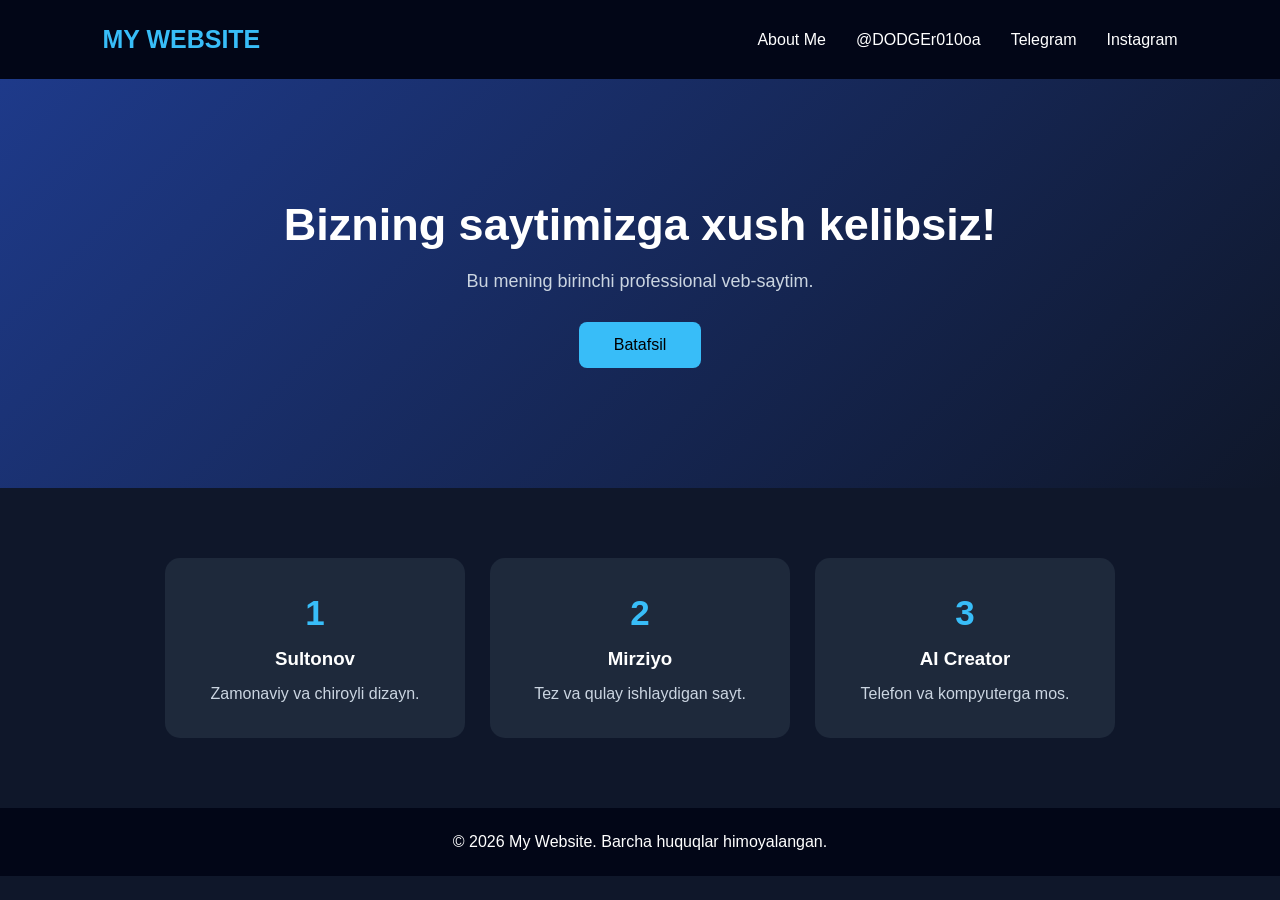
==== index.html @ b44ff692 "Update index.html" ====
<!DOCTYPE html>
<html lang="uz">
<head>
    <meta charset="UTF-8">
    <meta name="viewport" content="width=device-width, initial-scale=1.0">
    <title>Mening saytim</title>
    <link rel="stylesheet" href="style.css">
</head>
<body>

    <header>
        <div class="logo">MY WEBSITE</div>

        <nav>
            <a href="#">About Me</a>
            <a href="https://www.instagram.com/sultonov_svs?srtk=c2JjZ3F0MnAxbW5x">@DODGEr010oa</a>
            <a href="https://t.me/sultonov63">Telegram</a>
            <a href="https://www.instagram.com/sultonov_svs?srtk=c2JjZ3F0MnAxbW5x">Instagram</a>
        </nav>
    </header>

    <section class="hero">
        <h1>Bizning saytimizga xush kelibsiz!</h1>
        <p>Bu mening birinchi professional veb-saytim.</p>
        <button>Batafsil</button>
    </section>

    <section class="cards">
        <div class="card">
            <h2>1</h2>
            <h3>Sultonov</h3>
            <p>Zamonaviy va chiroyli dizayn.</p>
        </div>

        <div class="card">
            <h2>2</h2>
            <h3>Mirziyo</h3>
            <p>Tez va qulay ishlaydigan sayt.</p>
        </div>

        <div class="card">
            <h2>3</h2>
            <h3>AI Creator</h3>
            <p>Telefon va kompyuterga mos.</p>
        </div>
    </section>

    <footer>
        <p>© 2026 My Website. Barcha huquqlar himoyalangan.</p>
    </footer>

</body>
</html>
---- style.css ----
* {
    margin: 0;
    padding: 0;
    box-sizing: border-box;
}

body {
    font-family: Arial, sans-serif;
    background: #0f172a;
    color: white;
}

/* HEADER */

header {
    display: flex;
    justify-content: space-between;
    align-items: center;
    padding: 25px 8%;
    background: #020617;
}

.logo {
    font-size: 25px;
    font-weight: bold;
    color: #38bdf8;
}

nav {
    display: flex;
    gap: 30px;
}

nav a {
    color: white;
    text-decoration: none;
    font-size: 16px;
}

nav a:hover {
    color: #38bdf8;
}

/* HERO */

.hero {
    text-align: center;
    padding: 120px 20px;
    background: linear-gradient(135deg, #1e3a8a, #0f172a);
}

.hero h1 {
    font-size: 45px;
    margin-bottom: 20px;
}

.hero p {
    font-size: 18px;
    color: #cbd5e1;
}

button {
    margin-top: 30px;
    padding: 14px 35px;
    border: none;
    border-radius: 8px;
    background: #38bdf8;
    font-size: 16px;
    cursor: pointer;
}

/* CARDS */

.cards {
    display: flex;
    justify-content: center;
    gap: 25px;
    padding: 70px 8%;
}

.card {
    background: #1e293b;
    padding: 35px;
    width: 300px;
    border-radius: 15px;
    text-align: center;
}

.card h2 {
    color: #38bdf8;
    font-size: 35px;
}

.card h3 {
    margin: 15px 0;
}

.card p {
    color: #cbd5e1;
}

/* FOOTER */

footer {
    text-align: center;
    padding: 25px;
    background: #020617;
}

/* TELEFON UCHUN */

@media (max-width: 768px) {

    header {
        flex-direction: column;
        gap: 20px;
    }

    nav {
        flex-wrap: wrap;
        justify-content: center;
        gap: 15px;
    }

    .hero {
        padding: 80px 20px;
    }

    .hero h1 {
        font-size: 30px;
    }

    .hero p {
        font-size: 16px;
    }

    .cards {
        flex-direction: column;
        align-items: center;
        padding: 40px 20px;
    }

    .card {
        width: 100%;
        max-width: 350px;
    }
}
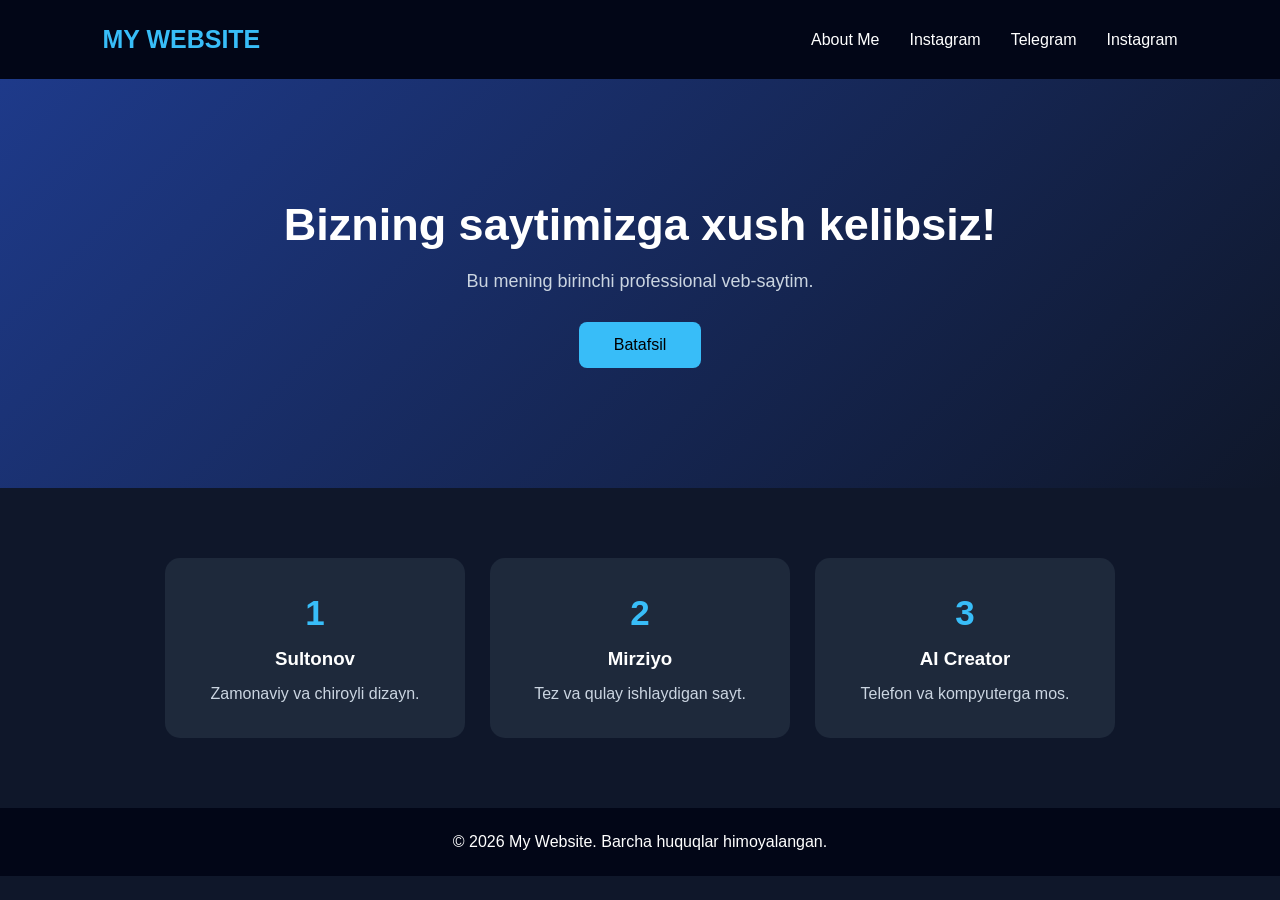
==== commit d094dec6: "Update index.html" ====
--- a/index.html
+++ b/index.html
@@ -13,7 +13,7 @@
 
         <nav>
             <a href="#">About Me</a>
-            <a href="https://www.instagram.com/sultonov_svs?srtk=c2JjZ3F0MnAxbW5x">@DODGEr010oa</a>
+            <a href="https://www.instagram.com/sultonov_svs?srtk=c2JjZ3F0MnAxbW5x">Instagram</a>
             <a href="https://t.me/sultonov63">Telegram</a>
             <a href="https://www.instagram.com/sultonov_svs?srtk=c2JjZ3F0MnAxbW5x">Instagram</a>
         </nav>
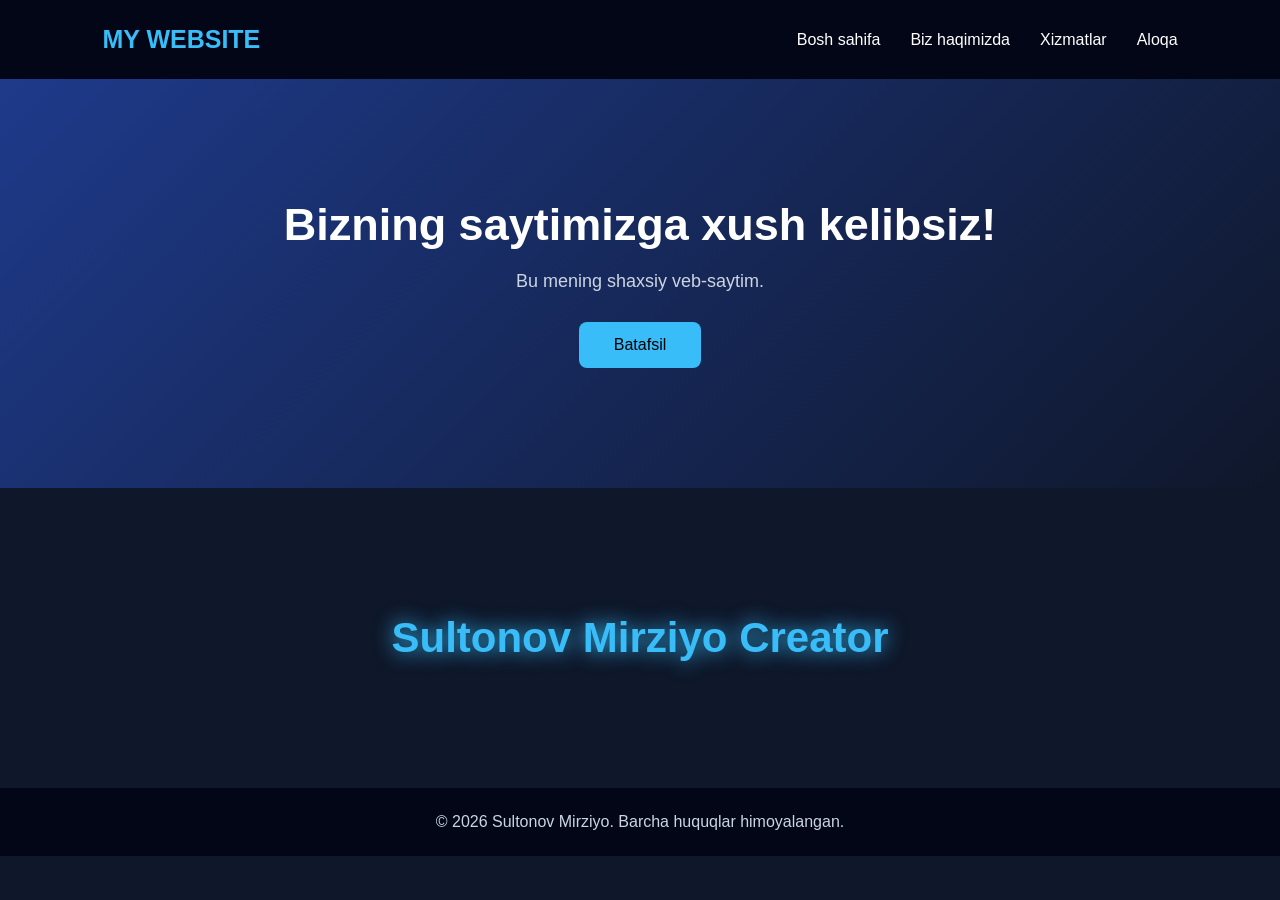
==== commit 0b59e8ed: "Add files via upload" ====
--- a/index.html
+++ b/index.html
@@ -3,7 +3,7 @@
 <head>
     <meta charset="UTF-8">
     <meta name="viewport" content="width=device-width, initial-scale=1.0">
-    <title>Mening saytim</title>
+    <title>Sultonov Mirziyo | Creator</title>
     <link rel="stylesheet" href="style.css">
 </head>
 <body>
@@ -12,42 +12,26 @@
         <div class="logo">MY WEBSITE</div>
 
         <nav>
-            <a href="#">About Me</a>
-            <a href="https://www.instagram.com/sultonov_svs?srtk=c2JjZ3F0MnAxbW5x">Instagram</a>
-            <a href="https://t.me/sultonov63">Telegram</a>
-            <a href="https://www.instagram.com/sultonov_svs?srtk=c2JjZ3F0MnAxbW5x">Instagram</a>
+            <a href="#">Bosh sahifa</a>
+            <a href="#">Biz haqimizda</a>
+            <a href="#">Xizmatlar</a>
+            <a href="#">Aloqa</a>
         </nav>
     </header>
 
     <section class="hero">
         <h1>Bizning saytimizga xush kelibsiz!</h1>
-        <p>Bu mening birinchi professional veb-saytim.</p>
+        <p>Bu mening shaxsiy veb-saytim.</p>
         <button>Batafsil</button>
     </section>
 
     <section class="cards">
-        <div class="card">
-            <h2>1</h2>
-            <h3>Sultonov</h3>
-            <p>Zamonaviy va chiroyli dizayn.</p>
-        </div>
-
-        <div class="card">
-            <h2>2</h2>
-            <h3>Mirziyo</h3>
-            <p>Tez va qulay ishlaydigan sayt.</p>
-        </div>
-
-        <div class="card">
-            <h2>3</h2>
-            <h3>AI Creator</h3>
-            <p>Telefon va kompyuterga mos.</p>
-        </div>
+        <h1>Sultonov Mirziyo Creator</h1>
     </section>
 
     <footer>
-        <p>© 2026 My Website. Barcha huquqlar himoyalangan.</p>
+        <p>© 2026 Sultonov Mirziyo. Barcha huquqlar himoyalangan.</p>
     </footer>
 
 </body>
-</html>
+</html>
--- a/style.css
+++ b/style.css
@@ -35,6 +35,7 @@
     color: white;
     text-decoration: none;
     font-size: 16px;
+    transition: 0.3s;
 }
 
 nav a:hover {
@@ -67,36 +68,29 @@
     background: #38bdf8;
     font-size: 16px;
     cursor: pointer;
+    transition: 0.3s;
 }
 
-/* CARDS */
+button:hover {
+    background: white;
+    transform: scale(1.05);
+}
+
+/* CREATOR */
 
 .cards {
     display: flex;
     justify-content: center;
-    gap: 25px;
-    padding: 70px 8%;
-}
-
-.card {
-    background: #1e293b;
-    padding: 35px;
-    width: 300px;
-    border-radius: 15px;
+    align-items: center;
+    padding: 100px 20px;
+    min-height: 300px;
     text-align: center;
 }
 
-.card h2 {
+.cards h1 {
+    font-size: 42px;
     color: #38bdf8;
-    font-size: 35px;
-}
-
-.card h3 {
-    margin: 15px 0;
-}
-
-.card p {
-    color: #cbd5e1;
+    text-shadow: 0 0 20px #38bdf8;
 }
 
 /* FOOTER */
@@ -105,9 +99,10 @@
     text-align: center;
     padding: 25px;
     background: #020617;
+    color: #cbd5e1;
 }
 
-/* TELEFON UCHUN */
+/* MOBILE */
 
 @media (max-width: 768px) {
 
@@ -134,14 +129,8 @@
         font-size: 16px;
     }
 
-    .cards {
-        flex-direction: column;
-        align-items: center;
-        padding: 40px 20px;
+    .cards h1 {
+        font-size: 30px;
     }
 
-    .card {
-        width: 100%;
-        max-width: 350px;
-    }
 }
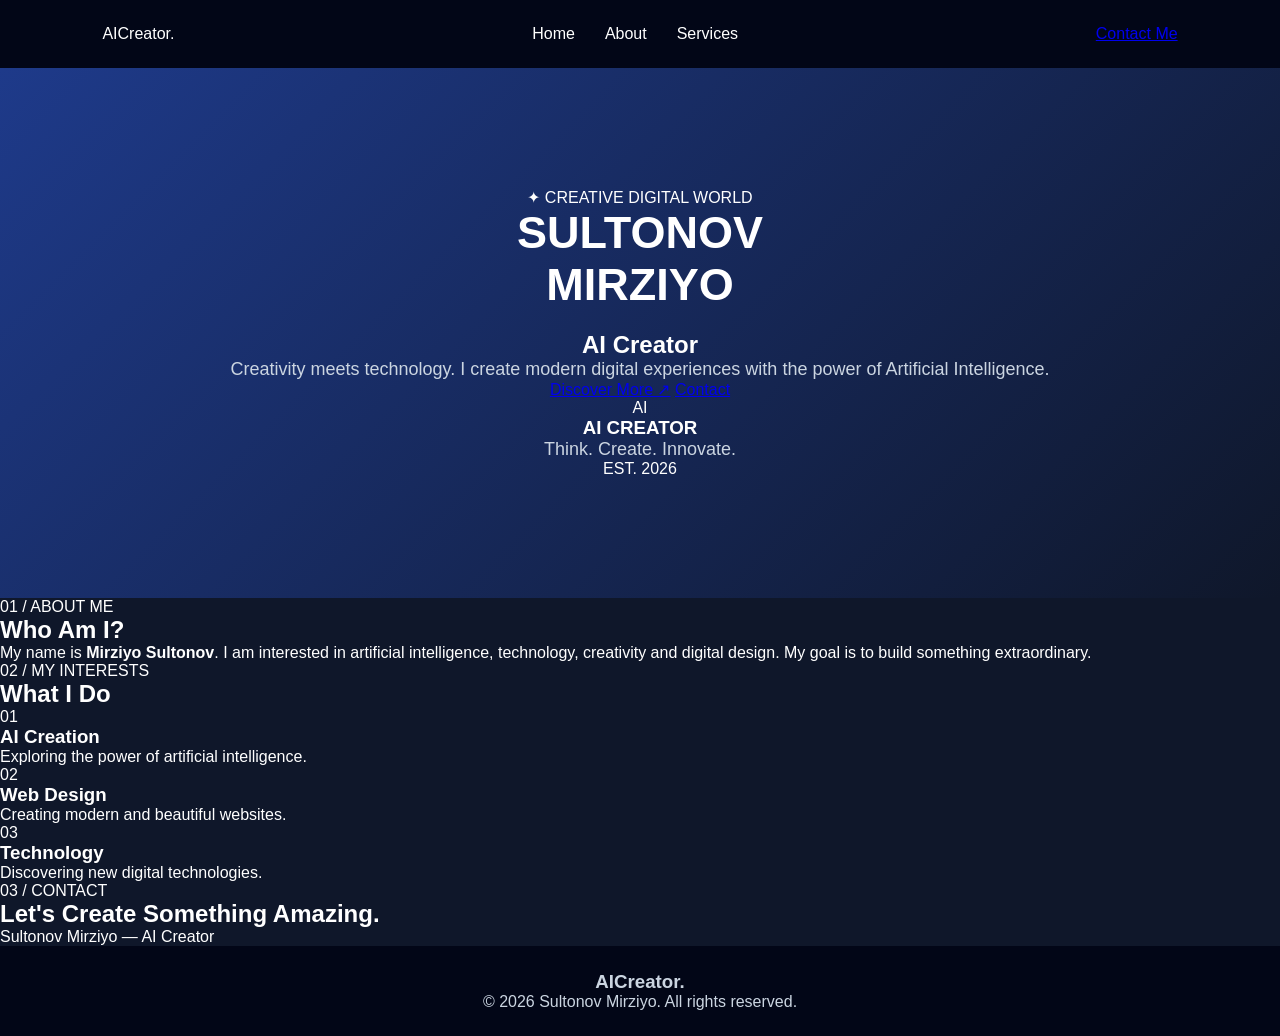
==== commit 869e0481: "Update index.html" ====
--- a/index.html
+++ b/index.html
@@ -3,35 +3,105 @@
 <head>
     <meta charset="UTF-8">
     <meta name="viewport" content="width=device-width, initial-scale=1.0">
-    <title>Sultonov Mirziyo | Creator</title>
+    <title>Sultonov Mirziyo | AI Creator</title>
     <link rel="stylesheet" href="style.css">
 </head>
 <body>
 
-    <header>
-        <div class="logo">MY WEBSITE</div>
+    <header class="navbar">
+        <div class="brand">AI<span>Creator.</span></div>
 
         <nav>
-            <a href="#">Bosh sahifa</a>
-            <a href="#">Biz haqimizda</a>
-            <a href="#">Xizmatlar</a>
-            <a href="#">Aloqa</a>
+            <a href="#home">Home</a>
+            <a href="#about">About</a>
+            <a href="#services">Services</a>
         </nav>
+
+        <a href="#contact" class="nav-btn">Contact Me</a>
     </header>
 
-    <section class="hero">
-        <h1>Bizning saytimizga xush kelibsiz!</h1>
-        <p>Bu mening shaxsiy veb-saytim.</p>
-        <button>Batafsil</button>
-    </section>
+    <main>
 
-    <section class="cards">
-        <h1>Sultonov Mirziyo Creator</h1>
-    </section>
+        <section class="hero" id="home">
+            <div class="hero-content">
+                <div class="tag">✦ CREATIVE DIGITAL WORLD</div>
+
+                <h1>
+                    SULTONOV<br>
+                    <span>MIRZIYO</span>
+                </h1>
+
+                <h2>AI Creator</h2>
+
+                <p>
+                    Creativity meets technology.
+                    I create modern digital experiences
+                    with the power of Artificial Intelligence.
+                </p>
+
+                <div class="hero-buttons">
+                    <a href="#about" class="primary-btn">Discover More ↗</a>
+                    <a href="#contact" class="secondary-btn">Contact</a>
+                </div>
+            </div>
+
+            <div class="hero-card">
+                <div class="circle">AI</div>
+                <h3>AI CREATOR</h3>
+                <p>Think. Create. Innovate.</p>
+                <div class="line"></div>
+                <span>EST. 2026</span>
+            </div>
+        </section>
+
+        <section class="about" id="about">
+            <div class="section-tag">01 / ABOUT ME</div>
+            <h2>Who Am I?</h2>
+            <p>
+                My name is <strong>Mirziyo Sultonov</strong>.
+                I am interested in artificial intelligence,
+                technology, creativity and digital design.
+                My goal is to build something extraordinary.
+            </p>
+        </section>
+
+        <section class="services" id="services">
+            <div class="section-tag">02 / MY INTERESTS</div>
+            <h2>What I Do</h2>
+
+            <div class="service-grid">
+                <div class="service-box">
+                    <span>01</span>
+                    <h3>AI Creation</h3>
+                    <p>Exploring the power of artificial intelligence.</p>
+                </div>
+
+                <div class="service-box">
+                    <span>02</span>
+                    <h3>Web Design</h3>
+                    <p>Creating modern and beautiful websites.</p>
+                </div>
+
+                <div class="service-box">
+                    <span>03</span>
+                    <h3>Technology</h3>
+                    <p>Discovering new digital technologies.</p>
+                </div>
+            </div>
+        </section>
+
+        <section class="contact" id="contact">
+            <div class="section-tag">03 / CONTACT</div>
+            <h2>Let's Create Something Amazing.</h2>
+            <p>Sultonov Mirziyo — AI Creator</p>
+        </section>
+
+    </main>
 
     <footer>
-        <p>© 2026 Sultonov Mirziyo. Barcha huquqlar himoyalangan.</p>
+        <h3>AI<span>Creator.</span></h3>
+        <p>© 2026 Sultonov Mirziyo. All rights reserved.</p>
     </footer>
 
 </body>
-</html>+</html>
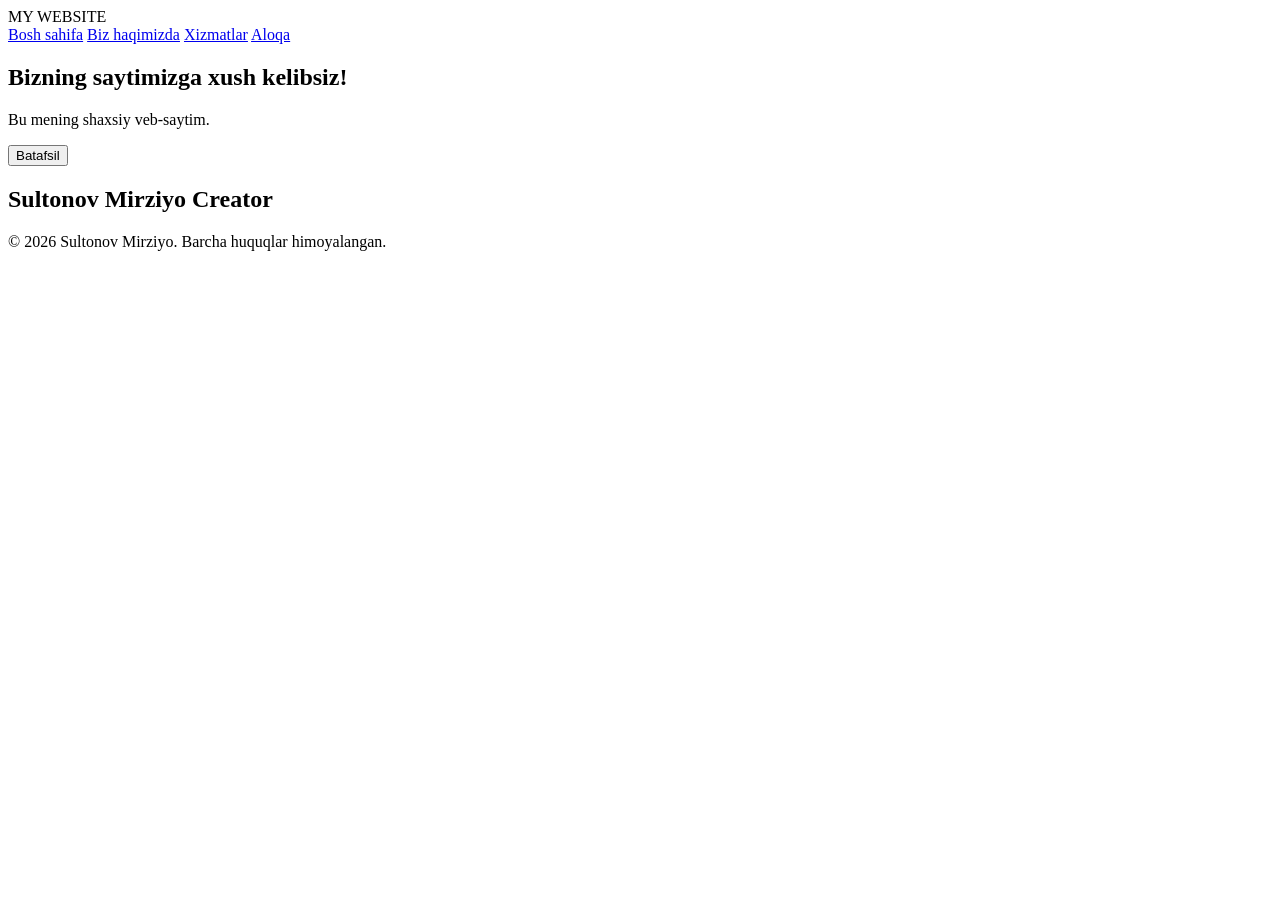
==== commit 120de2bf: "Add files via upload" ====
--- a/index.html
+++ b/index.html
@@ -3,105 +3,35 @@
 <head>
     <meta charset="UTF-8">
     <meta name="viewport" content="width=device-width, initial-scale=1.0">
-    <title>Sultonov Mirziyo | AI Creator</title>
+    <title>Sultonov Mirziyo | Creator</title>
     <link rel="stylesheet" href="style.css">
 </head>
 <body>
 
-    <header class="navbar">
-        <div class="brand">AI<span>Creator.</span></div>
+    <header>
+        <div class="logo">MY WEBSITE</div>
 
         <nav>
-            <a href="#home">Home</a>
-            <a href="#about">About</a>
-            <a href="#services">Services</a>
+            <a href="#">Bosh sahifa</a>
+            <a href="#">Biz haqimizda</a>
+            <a href="#">Xizmatlar</a>
+            <a href="#">Aloqa</a>
         </nav>
-
-        <a href="#contact" class="nav-btn">Contact Me</a>
     </header>
 
-    <main>
+    <section class="hero">
+        <h1>Bizning saytimizga xush kelibsiz!</h1>
+        <p>Bu mening shaxsiy veb-saytim.</p>
+        <button>Batafsil</button>
+    </section>
 
-        <section class="hero" id="home">
-            <div class="hero-content">
-                <div class="tag">✦ CREATIVE DIGITAL WORLD</div>
-
-                <h1>
-                    SULTONOV<br>
-                    <span>MIRZIYO</span>
-                </h1>
-
-                <h2>AI Creator</h2>
-
-                <p>
-                    Creativity meets technology.
-                    I create modern digital experiences
-                    with the power of Artificial Intelligence.
-                </p>
-
-                <div class="hero-buttons">
-                    <a href="#about" class="primary-btn">Discover More ↗</a>
-                    <a href="#contact" class="secondary-btn">Contact</a>
-                </div>
-            </div>
-
-            <div class="hero-card">
-                <div class="circle">AI</div>
-                <h3>AI CREATOR</h3>
-                <p>Think. Create. Innovate.</p>
-                <div class="line"></div>
-                <span>EST. 2026</span>
-            </div>
-        </section>
-
-        <section class="about" id="about">
-            <div class="section-tag">01 / ABOUT ME</div>
-            <h2>Who Am I?</h2>
-            <p>
-                My name is <strong>Mirziyo Sultonov</strong>.
-                I am interested in artificial intelligence,
-                technology, creativity and digital design.
-                My goal is to build something extraordinary.
-            </p>
-        </section>
-
-        <section class="services" id="services">
-            <div class="section-tag">02 / MY INTERESTS</div>
-            <h2>What I Do</h2>
-
-            <div class="service-grid">
-                <div class="service-box">
-                    <span>01</span>
-                    <h3>AI Creation</h3>
-                    <p>Exploring the power of artificial intelligence.</p>
-                </div>
-
-                <div class="service-box">
-                    <span>02</span>
-                    <h3>Web Design</h3>
-                    <p>Creating modern and beautiful websites.</p>
-                </div>
-
-                <div class="service-box">
-                    <span>03</span>
-                    <h3>Technology</h3>
-                    <p>Discovering new digital technologies.</p>
-                </div>
-            </div>
-        </section>
-
-        <section class="contact" id="contact">
-            <div class="section-tag">03 / CONTACT</div>
-            <h2>Let's Create Something Amazing.</h2>
-            <p>Sultonov Mirziyo — AI Creator</p>
-        </section>
-
-    </main>
+    <section class="cards">
+        <h1>Sultonov Mirziyo Creator</h1>
+    </section>
 
     <footer>
-        <h3>AI<span>Creator.</span></h3>
-        <p>© 2026 Sultonov Mirziyo. All rights reserved.</p>
+        <p>© 2026 Sultonov Mirziyo. Barcha huquqlar himoyalangan.</p>
     </footer>
 
 </body>
-</html>
+</html>
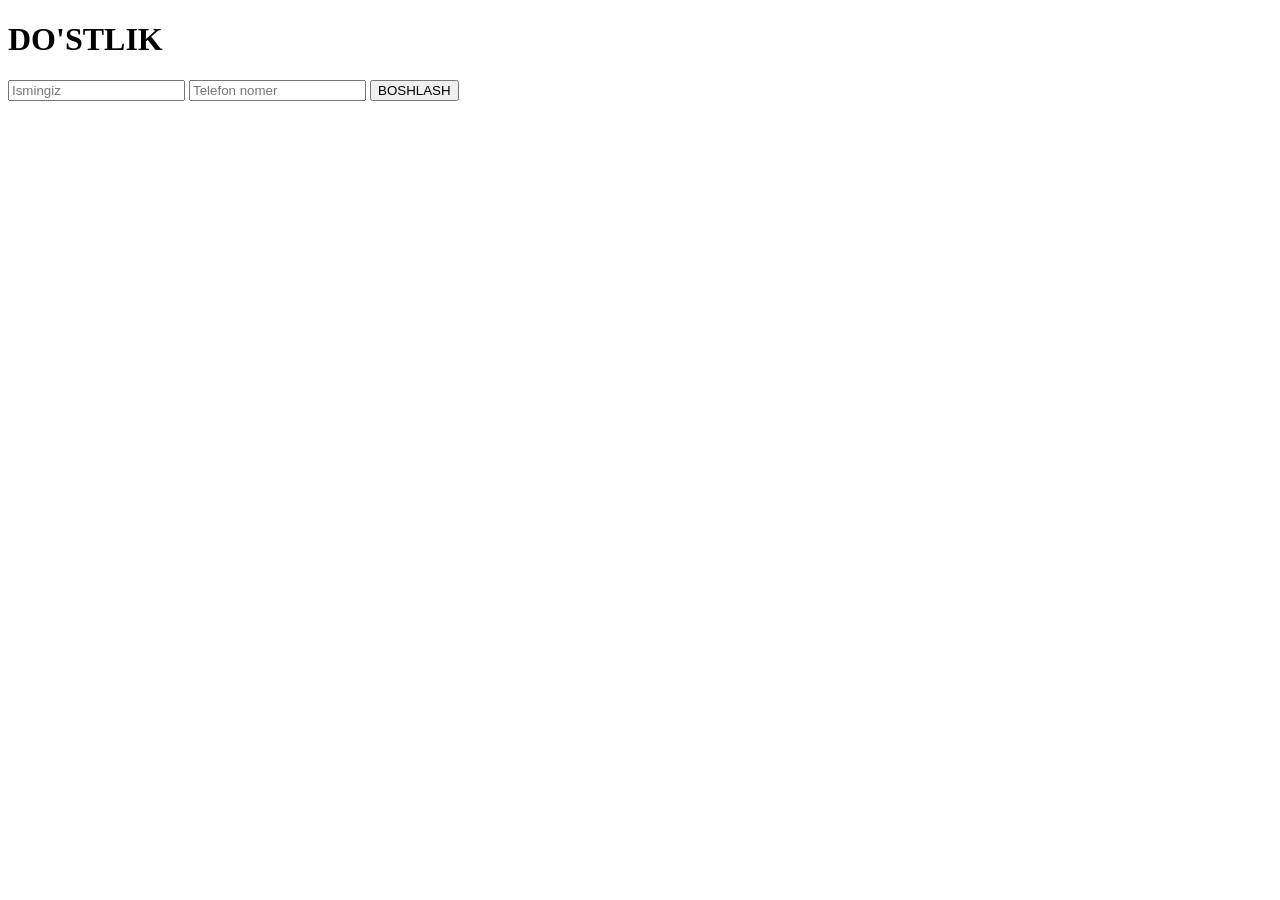
==== commit a5a4f3a8: "Update index.html" ====
--- a/index.html
+++ b/index.html
@@ -1,37 +1,40 @@
+
 <!DOCTYPE html>
 <html lang="uz">
 <head>
     <meta charset="UTF-8">
     <meta name="viewport" content="width=device-width, initial-scale=1.0">
-    <title>Sultonov Mirziyo | Creator</title>
+    <title>DO'STLIK</title>
     <link rel="stylesheet" href="style.css">
 </head>
 <body>
 
-    <header>
-        <div class="logo">MY WEBSITE</div>
+    <div class="login">
+        <h1>DO'STLIK</h1>
 
-        <nav>
-            <a href="#">Bosh sahifa</a>
-            <a href="#">Biz haqimizda</a>
-            <a href="#">Xizmatlar</a>
-            <a href="#">Aloqa</a>
-        </nav>
-    </header>
+        <input type="text" id="ism" placeholder="Ismingiz">
 
-    <section class="hero">
-        <h1>Bizning saytimizga xush kelibsiz!</h1>
-        <p>Bu mening shaxsiy veb-saytim.</p>
-        <button>Batafsil</button>
-    </section>
+        <input type="tel" id="telefon" placeholder="Telefon nomer">
 
-    <section class="cards">
-        <h1>Sultonov Mirziyo Creator</h1>
-    </section>
+        <button onclick="boshlash()">BOSHLASH</button>
+    </div>
 
-    <footer>
-        <p>© 2026 Sultonov Mirziyo. Barcha huquqlar himoyalangan.</p>
-    </footer>
+    <script>
+        function boshlash() {
+            let ism = document.getElementById("ism").value;
+            let telefon = document.getElementById("telefon").value;
+
+            if (ism === "" || telefon === "") {
+                alert("Iltimos, hamma joyni to'ldiring!");
+                return;
+            }
+
+            localStorage.setItem("ism", ism);
+            localStorage.setItem("telefon", telefon);
+
+            window.location.href = "index2.html";
+        }
+    </script>
 
 </body>
-</html>+</html>
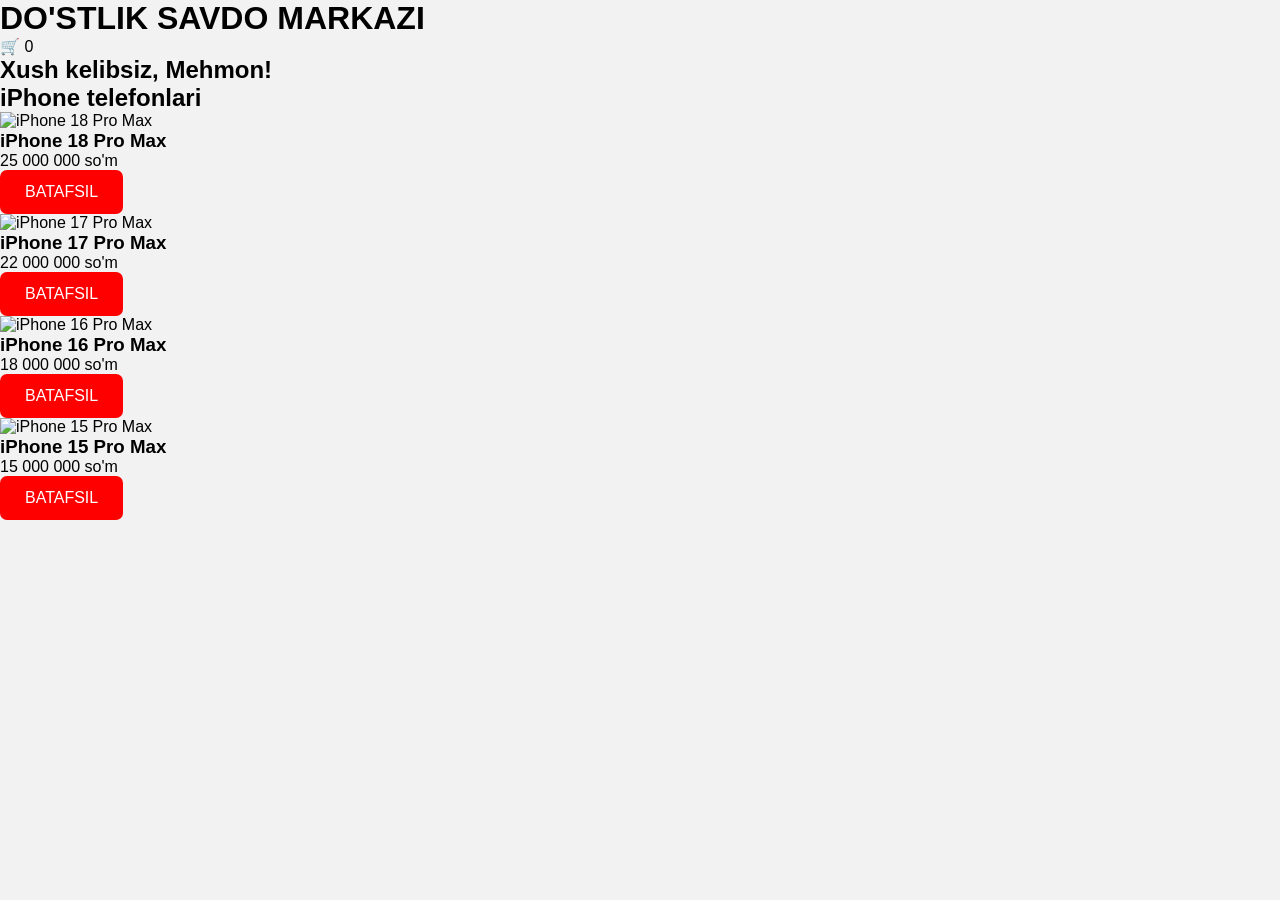
==== commit 31c96ea2: "Update index.html" ====
--- a/index.html
+++ b/index.html
@@ -1,40 +1,81 @@
+
 
 <!DOCTYPE html>
 <html lang="uz">
 <head>
-    <meta charset="UTF-8">
-    <meta name="viewport" content="width=device-width, initial-scale=1.0">
-    <title>DO'STLIK</title>
-    <link rel="stylesheet" href="style.css">
+<meta charset="UTF-8">
+<meta name="viewport" content="width=device-width, initial-scale=1.0">
+<title>DO'STLIK SAVDO MARKAZI</title>
+<link rel="stylesheet" href="style.css">
 </head>
 <body>
 
-    <div class="login">
-        <h1>DO'STLIK</h1>
+<header class="topbar">
+    <h1>DO'STLIK SAVDO MARKAZI</h1>
+    <div class="cart" onclick="location.href='index3.html'">
+        🛒 <span id="cartCount">0</span>
+    </div>
+</header>
 
-        <input type="text" id="ism" placeholder="Ismingiz">
+<h2 class="welcome">Xush kelibsiz, <span id="ism"></span>!</h2>
+<h2 class="section-title">iPhone telefonlari</h2>
 
-        <input type="tel" id="telefon" placeholder="Telefon nomer">
+<div class="products">
 
-        <button onclick="boshlash()">BOSHLASH</button>
+    <div class="product-card" onclick="openProduct(0)">
+        <img src="https://fdn2.gsmarena.com/vv/pics/apple/apple-iphone-16-pro-max-1.jpg" alt="iPhone 18 Pro Max">
+        <h3>iPhone 18 Pro Max</h3>
+        <p>25 000 000 so'm</p>
+        <button>BATAFSIL</button>
     </div>
 
-    <script>
-        function boshlash() {
-            let ism = document.getElementById("ism").value;
-            let telefon = document.getElementById("telefon").value;
+    <div class="product-card" onclick="openProduct(1)">
+        <img src="https://fdn2.gsmarena.com/vv/pics/apple/apple-iphone-17-pro-max-1.jpg" alt="iPhone 17 Pro Max">
+        <h3>iPhone 17 Pro Max</h3>
+        <p>22 000 000 so'm</p>
+        <button>BATAFSIL</button>
+    </div>
 
-            if (ism === "" || telefon === "") {
-                alert("Iltimos, hamma joyni to'ldiring!");
-                return;
-            }
+    <div class="product-card" onclick="openProduct(2)">
+        <img src="https://fdn2.gsmarena.com/vv/pics/apple/apple-iphone-16-pro-max-1.jpg" alt="iPhone 16 Pro Max">
+        <h3>iPhone 16 Pro Max</h3>
+        <p>18 000 000 so'm</p>
+        <button>BATAFSIL</button>
+    </div>
 
-            localStorage.setItem("ism", ism);
-            localStorage.setItem("telefon", telefon);
+    <div class="product-card" onclick="openProduct(3)">
+        <img src="https://fdn2.gsmarena.com/vv/pics/apple/apple-iphone-15-pro-max-1.jpg" alt="iPhone 15 Pro Max">
+        <h3>iPhone 15 Pro Max</h3>
+        <p>15 000 000 so'm</p>
+        <button>BATAFSIL</button>
+    </div>
 
-            window.location.href = "index2.html";
-        }
-    </script>
+</div>
+
+<script>
+const products = [
+    {name:"iPhone 18 Pro Max",price:25000000},
+    {name:"iPhone 17 Pro Max",price:22000000},
+    {name:"iPhone 16 Pro Max",price:18000000},
+    {name:"iPhone 15 Pro Max",price:15000000}
+];
+
+document.getElementById("ism").textContent =
+    localStorage.getItem("ism") || "Mehmon";
+
+function openProduct(index) {
+    localStorage.setItem("selectedProduct", index);
+    location.href = "product.html";
+}
+
+function updateCart() {
+    let cart = JSON.parse(localStorage.getItem("savat")) || [];
+    document.getElementById("cartCount").textContent =
+        cart.reduce((sum,item) => sum + item.qty, 0);
+}
+
+updateCart();
+</script>
 
 </body>
 </html>
--- a/style.css
+++ b/style.css
@@ -0,0 +1,144 @@
+
+* {
+    margin: 0;
+    padding: 0;
+    box-sizing: border-box;
+}
+
+body {
+    background-color: #f2f2f2;
+    font-family: Arial, sans-serif;
+}
+
+.login {
+    width: 400px;
+    margin: 100px auto;
+    padding: 35px;
+    background-color: white;
+    text-align: center;
+    border-radius: 15px;
+    box-shadow: 0 0 15px gray;
+}
+
+.login h1 {
+    color: red;
+    margin-bottom: 30px;
+}
+
+input {
+    width: 100%;
+    padding: 14px;
+    margin-bottom: 20px;
+    border: 1px solid gray;
+    border-radius: 7px;
+    font-size: 16px;
+}
+
+button {
+    background-color: red;
+    color: white;
+    border: none;
+    padding: 13px 25px;
+    border-radius: 7px;
+    cursor: pointer;
+    font-size: 16px;
+}
+
+button:hover {
+    background-color: darkred;
+}
+
+.logo {
+    text-align: center;
+    color: red;
+    padding: 30px;
+}
+
+.salom {
+    text-align: center;
+    margin-bottom: 30px;
+}
+
+.mahsulotlar {
+    display: flex;
+    justify-content: center;
+    gap: 25px;
+    flex-wrap: wrap;
+    padding: 20px;
+}
+
+.card {
+    background-color: white;
+    width: 250px;
+    padding: 20px;
+    text-align: center;
+    border-radius: 12px;
+    box-shadow: 0 0 10px gray;
+}
+
+.card img {
+    width: 100%;
+    height: 220px;
+    object-fit: contain;
+}
+
+.card h2 {
+    font-size: 19px;
+    margin: 15px 0;
+}
+
+.card p {
+    margin-bottom: 15px;
+    font-weight: bold;
+}
+
+.savat {
+    text-align: right;
+    padding: 30px 50px;
+}
+
+.savat h2 {
+    margin-bottom: 15px;
+}
+
+.buyurtma {
+    background-color: white;
+    max-width: 650px;
+    margin: 50px auto;
+    padding: 35px;
+    border-radius: 15px;
+    box-shadow: 0 0 15px gray;
+}
+
+.buyurtma h1 {
+    color: red;
+    text-align: center;
+    margin-bottom: 30px;
+}
+
+.buyurtma h2 {
+    margin: 20px 0;
+}
+
+.buyurtma p {
+    margin: 12px 0;
+    font-size: 17px;
+}
+
+.jami {
+    color: red;
+}
+
+@media (max-width: 600px) {
+    .login {
+        width: 90%;
+    }
+
+    .savat {
+        text-align: center;
+    }
+
+    .buyurtma {
+        width: 95%;
+    }
+}
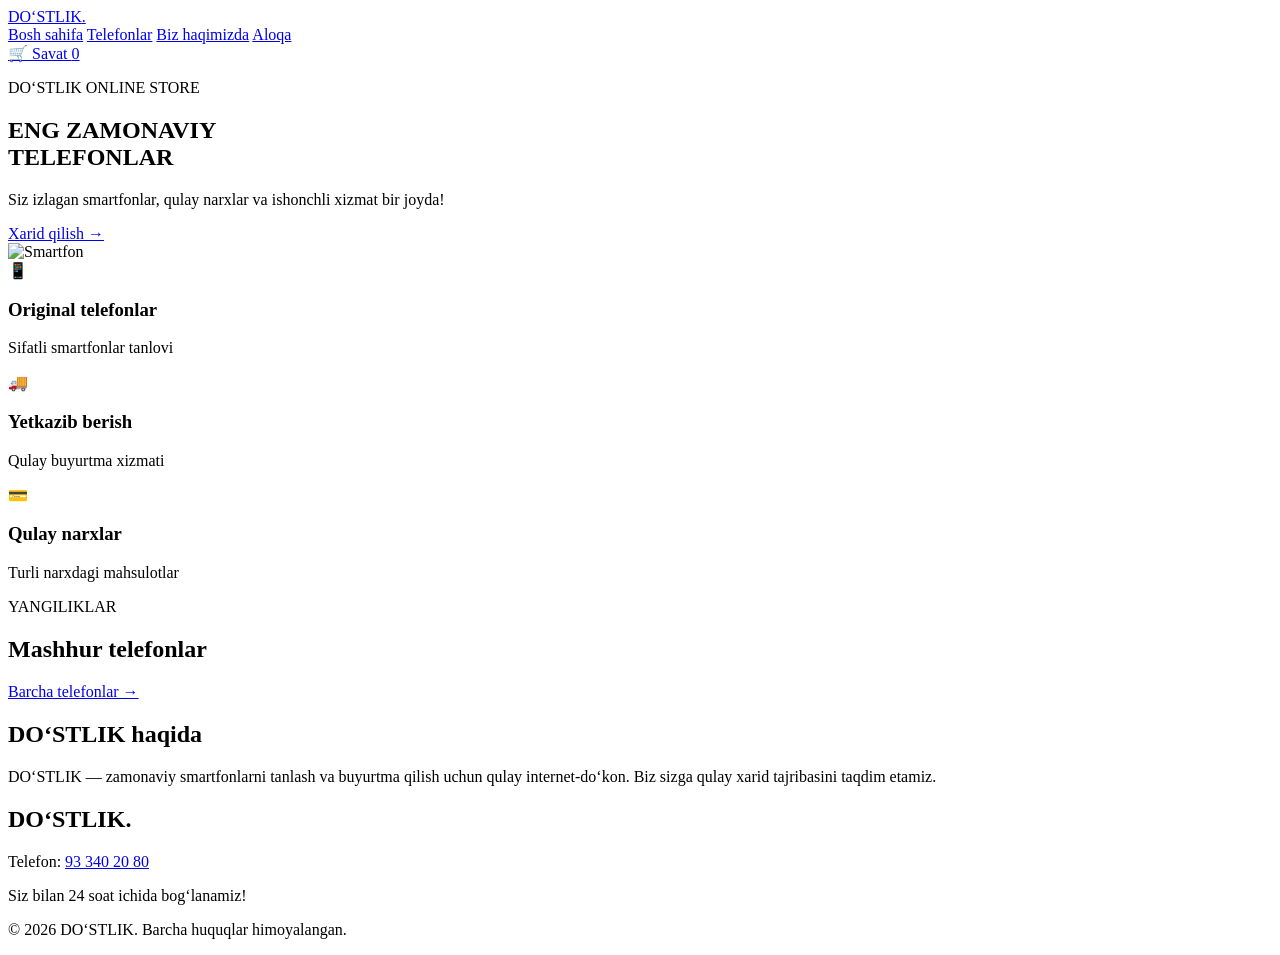
==== commit ecf173a5: "Update index.html" ====
--- a/index.html
+++ b/index.html
@@ -1,81 +1,103 @@
-
 
 <!DOCTYPE html>
 <html lang="uz">
 <head>
-<meta charset="UTF-8">
-<meta name="viewport" content="width=device-width, initial-scale=1.0">
-<title>DO'STLIK SAVDO MARKAZI</title>
-<link rel="stylesheet" href="style.css">
+    <meta charset="UTF-8">
+    <meta name="viewport" content="width=device-width, initial-scale=1.0">
+    <title>DO‘STLIK | Telefonlar do‘koni</title>
+    <link rel="stylesheet" href="style.css">
+    <link rel="stylesheet" href="style2.css">
 </head>
 <body>
 
-<header class="topbar">
-    <h1>DO'STLIK SAVDO MARKAZI</h1>
-    <div class="cart" onclick="location.href='index3.html'">
-        🛒 <span id="cartCount">0</span>
-    </div>
+<header class="header">
+    <a href="index.html" class="logo">DO‘STLIK<span>.</span></a>
+
+    <nav class="navbar">
+        <a href="index.html">Bosh sahifa</a>
+        <a href="index2.html">Telefonlar</a>
+        <a href="#about">Biz haqimizda</a>
+        <a href="#contact">Aloqa</a>
+    </nav>
+
+    <a href="index3.html" class="cart">
+        🛒 Savat <span id="cart-count">0</span>
+    </a>
 </header>
 
-<h2 class="welcome">Xush kelibsiz, <span id="ism"></span>!</h2>
-<h2 class="section-title">iPhone telefonlari</h2>
+<section class="hero">
+    <div class="hero-content">
+        <p class="subtitle">DO‘STLIK ONLINE STORE</p>
+        <h1>ENG ZAMONAVIY<br>
+            <span>TELEFONLAR</span>
+        </h1>
+        <p>
+            Siz izlagan smartfonlar, qulay narxlar
+            va ishonchli xizmat bir joyda!
+        </p>
 
-<div class="products">
-
-    <div class="product-card" onclick="openProduct(0)">
-        <img src="https://fdn2.gsmarena.com/vv/pics/apple/apple-iphone-16-pro-max-1.jpg" alt="iPhone 18 Pro Max">
-        <h3>iPhone 18 Pro Max</h3>
-        <p>25 000 000 so'm</p>
-        <button>BATAFSIL</button>
+        <a href="index2.html" class="main-btn">
+            Xarid qilish →
+        </a>
     </div>
 
-    <div class="product-card" onclick="openProduct(1)">
-        <img src="https://fdn2.gsmarena.com/vv/pics/apple/apple-iphone-17-pro-max-1.jpg" alt="iPhone 17 Pro Max">
-        <h3>iPhone 17 Pro Max</h3>
-        <p>22 000 000 so'm</p>
-        <button>BATAFSIL</button>
+    <div class="hero-image">
+        <img src="https://images.unsplash.com/photo-1592750475338-74b7b21085ab?w=800"
+             alt="Smartfon">
+    </div>
+</section>
+
+<section class="features">
+    <div class="feature">
+        <span>📱</span>
+        <h3>Original telefonlar</h3>
+        <p>Sifatli smartfonlar tanlovi</p>
     </div>
 
-    <div class="product-card" onclick="openProduct(2)">
-        <img src="https://fdn2.gsmarena.com/vv/pics/apple/apple-iphone-16-pro-max-1.jpg" alt="iPhone 16 Pro Max">
-        <h3>iPhone 16 Pro Max</h3>
-        <p>18 000 000 so'm</p>
-        <button>BATAFSIL</button>
+    <div class="feature">
+        <span>🚚</span>
+        <h3>Yetkazib berish</h3>
+        <p>Qulay buyurtma xizmati</p>
     </div>
 
-    <div class="product-card" onclick="openProduct(3)">
-        <img src="https://fdn2.gsmarena.com/vv/pics/apple/apple-iphone-15-pro-max-1.jpg" alt="iPhone 15 Pro Max">
-        <h3>iPhone 15 Pro Max</h3>
-        <p>15 000 000 so'm</p>
-        <button>BATAFSIL</button>
+    <div class="feature">
+        <span>💳</span>
+        <h3>Qulay narxlar</h3>
+        <p>Turli narxdagi mahsulotlar</p>
+    </div>
+</section>
+
+<section class="products-section">
+    <div class="section-title">
+        <p>YANGILIKLAR</p>
+        <h2>Mashhur telefonlar</h2>
     </div>
 
-</div>
+    <div id="featured-products" class="products-grid"></div>
 
-<script>
-const products = [
-    {name:"iPhone 18 Pro Max",price:25000000},
-    {name:"iPhone 17 Pro Max",price:22000000},
-    {name:"iPhone 16 Pro Max",price:18000000},
-    {name:"iPhone 15 Pro Max",price:15000000}
-];
+    <div class="center">
+        <a href="index2.html" class="main-btn">
+            Barcha telefonlar →
+        </a>
+    </div>
+</section>
 
-document.getElementById("ism").textContent =
-    localStorage.getItem("ism") || "Mehmon";
+<section class="about" id="about">
+    <h2>DO‘STLIK haqida</h2>
+    <p>
+        DO‘STLIK — zamonaviy smartfonlarni tanlash
+        va buyurtma qilish uchun qulay internet-do‘kon.
+        Biz sizga qulay xarid tajribasini taqdim etamiz.
+    </p>
+</section>
 
-function openProduct(index) {
-    localStorage.setItem("selectedProduct", index);
-    location.href = "product.html";
-}
+<footer id="contact">
+    <h2>DO‘STLIK<span>.</span></h2>
+    <p>Telefon: <a href="tel:+998933402080">93 340 20 80</a></p>
+    <p>Siz bilan 24 soat ichida bog‘lanamiz!</p>
+    <p class="copyright">© 2026 DO‘STLIK. Barcha huquqlar himoyalangan.</p>
+</footer>
 
-function updateCart() {
-    let cart = JSON.parse(localStorage.getItem("savat")) || [];
-    document.getElementById("cartCount").textContent =
-        cart.reduce((sum,item) => sum + item.qty, 0);
-}
-
-updateCart();
-</script>
-
+<script src="app.js"></script>
 </body>
 </html>
